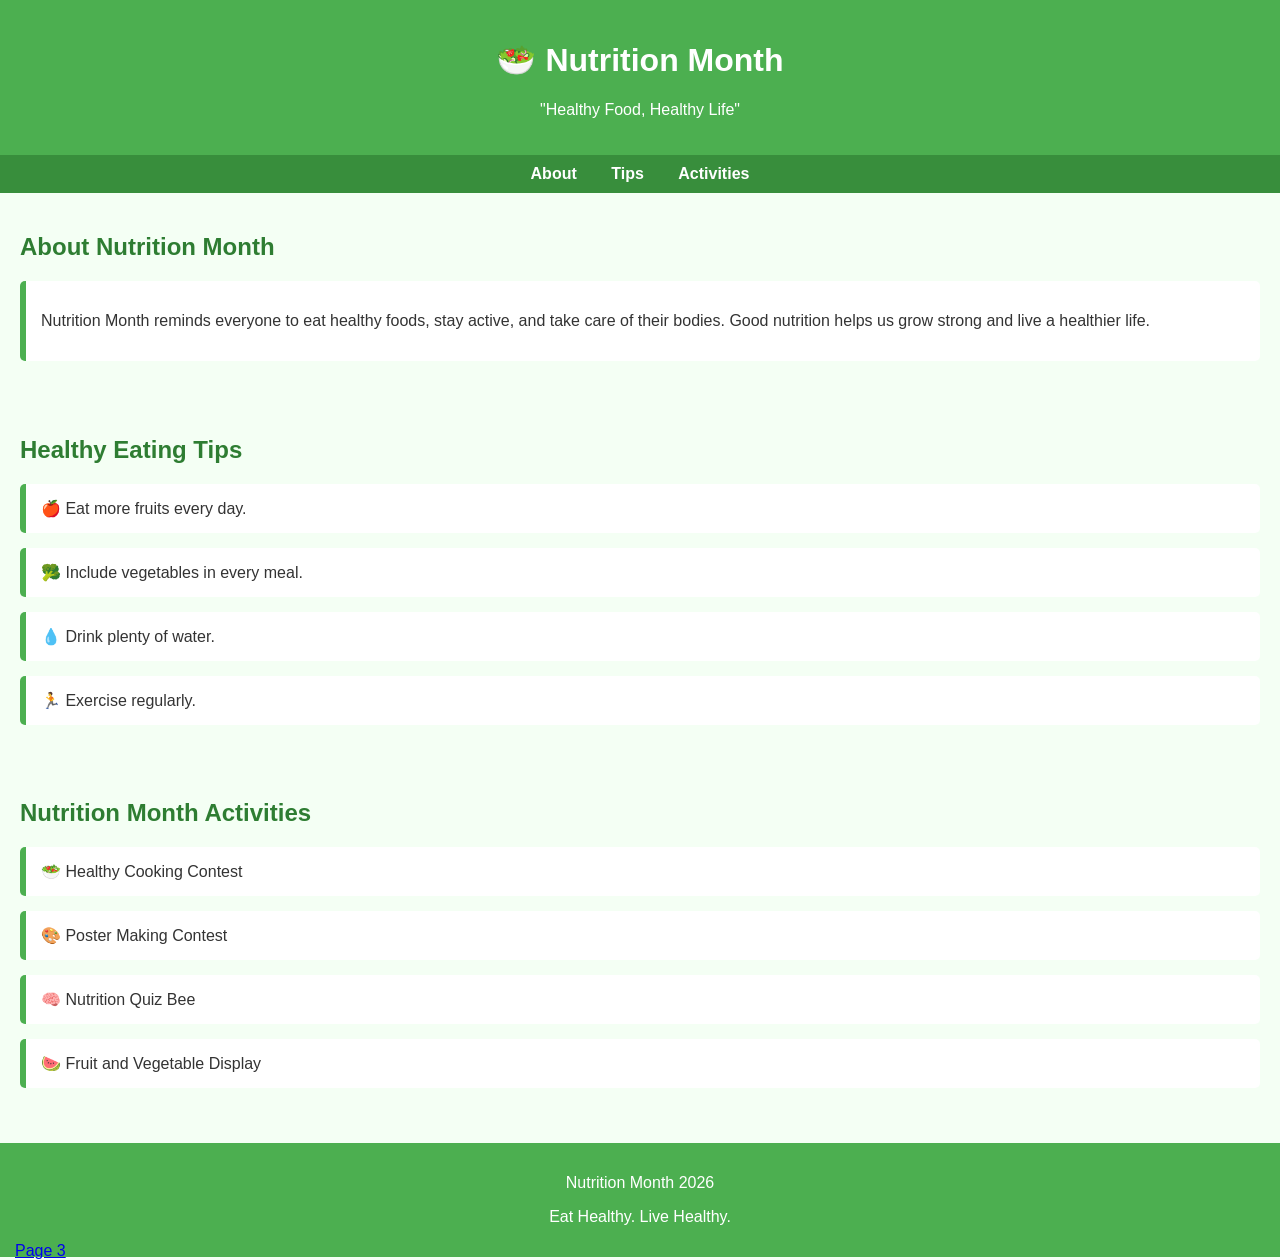
==== page2.html @ a71333a3 "Update page2.html" ====
<!DOCTYPE html>
<html lang="en">
<head>
<meta charset="UTF-8">
<meta name="viewport" content="width=device-width, initial-scale=1.0">
<title>Nutrition Month</title>

<style>
body{
    font-family: Arial, sans-serif;
    margin:0;
    background:#f4fff4;
    color:#333;
}

header{
    background:#4CAF50;
    color:white;
    text-align:center;
    padding:20px;
}

nav{
    background:#388E3C;
    text-align:center;
    padding:10px;
}

nav a{
    color:white;
    text-decoration:none;
    margin:0 15px;
    font-weight:bold;
}

section{
    padding:20px;
}

h2{
    color:#2E7D32;
}

.card{
    background:white;
    padding:15px;
    margin:15px 0;
    border-left:6px solid #4CAF50;
    border-radius:5px;
}

footer{
    background:#4CAF50;
    color:white;
    text-align:center;
    padding:15px;
    margin-top:20px;
}
</style>

</head>
<body>

<header>
    <h1>🥗 Nutrition Month</h1>
    <p>"Healthy Food, Healthy Life"</p>
</header>

<nav>
    <a href="#about">About</a>
    <a href="#tips">Tips</a>
    <a href="#activities">Activities</a>
</nav>

<section id="about">
    <h2>About Nutrition Month</h2>
    <div class="card">
        <p>
            Nutrition Month reminds everyone to eat healthy foods,
            stay active, and take care of their bodies. Good nutrition
            helps us grow strong and live a healthier life.
        </p>
    </div>
</section>

<section id="tips">
    <h2>Healthy Eating Tips</h2>

    <div class="card">🍎 Eat more fruits every day.</div>

    <div class="card">🥦 Include vegetables in every meal.</div>

    <div class="card">💧 Drink plenty of water.</div>

    <div class="card">🏃 Exercise regularly.</div>
</section>

<section id="activities">
    <h2>Nutrition Month Activities</h2>

    <div class="card">🥗 Healthy Cooking Contest</div>

    <div class="card">🎨 Poster Making Contest</div>

    <div class="card">🧠 Nutrition Quiz Bee</div>

    <div class="card">🍉 Fruit and Vegetable Display</div>
</section>

<footer>
    <p>Nutrition Month 2026</p>
    <p>Eat Healthy. Live Healthy.</p>

 <a href="page3.html" target="_blank" style="float: left;">Page 3</a>
    
</footer>


    
</body>
</html>
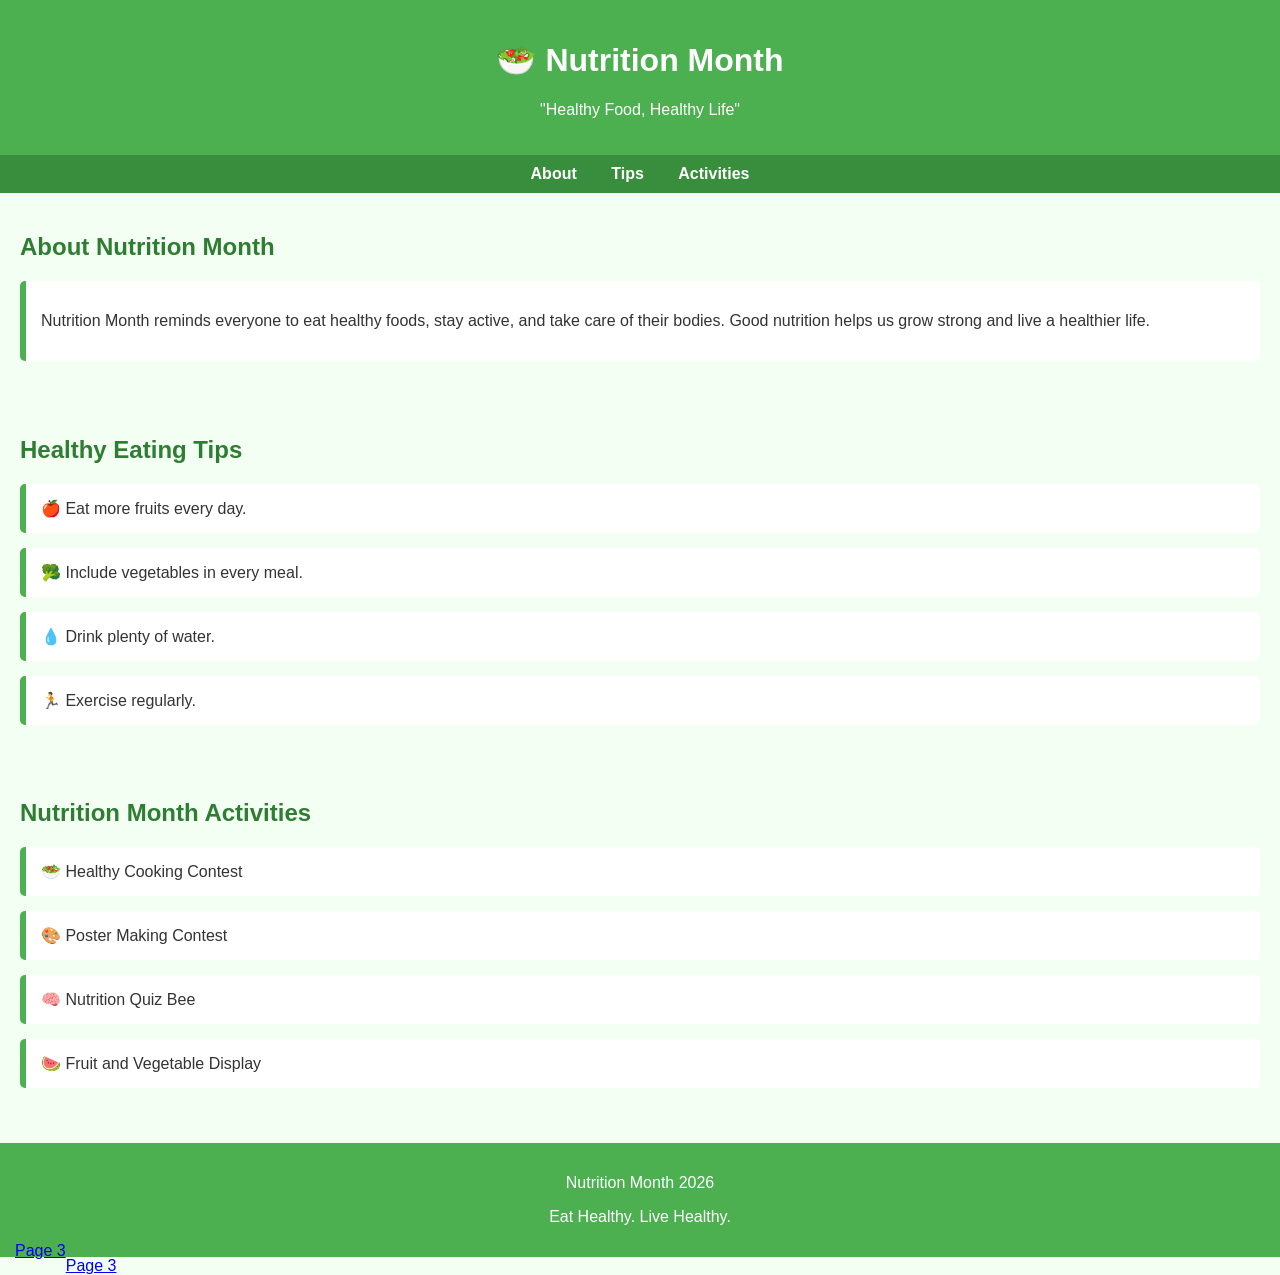
==== commit 5d94dcbb: "Update page2.html" ====
--- a/page2.html
+++ b/page2.html
@@ -115,7 +115,7 @@
     
 </footer>
 
-
+<a href="page3.html" target="_blank" style="float: left;">Page 3</a>
     
 </body>
 </html>
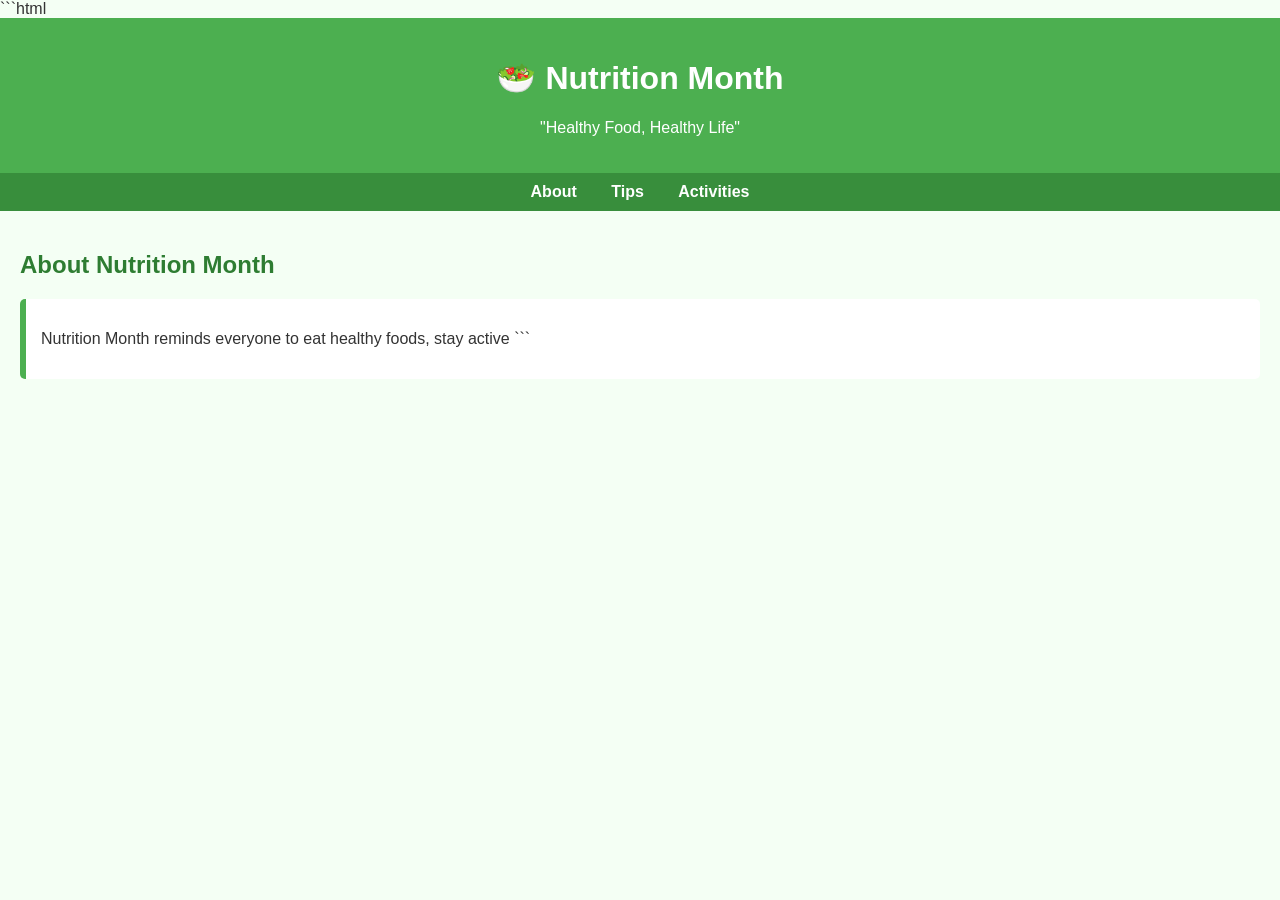
==== commit b09ffd11: "Update page2.html" ====
--- a/page2.html
+++ b/page2.html
@@ -1,3 +1,4 @@
+```html
 <!DOCTYPE html>
 <html lang="en">
 <head>
@@ -56,9 +57,35 @@
     padding:15px;
     margin-top:20px;
 }
+
+/* Navigation Box */
+.navigation{
+    background:#388E3C;
+    text-align:center;
+    margin:20px;
+    padding:15px;
+    border:3px solid #2E7D32;
+    border-radius:8px;
+}
+
+.navigation a{
+    display:inline-block;
+    color:white;
+    text-decoration:none;
+    background:#2E7D32;
+    padding:10px 15px;
+    margin:5px;
+    border-radius:5px;
+    font-weight:bold;
+}
+
+.navigation a:hover{
+    background:#66BB6A;
+}
 </style>
 
 </head>
+
 <body>
 
 <header>
@@ -74,48 +101,9 @@
 
 <section id="about">
     <h2>About Nutrition Month</h2>
+
     <div class="card">
         <p>
             Nutrition Month reminds everyone to eat healthy foods,
-            stay active, and take care of their bodies. Good nutrition
-            helps us grow strong and live a healthier life.
-        </p>
-    </div>
-</section>
-
-<section id="tips">
-    <h2>Healthy Eating Tips</h2>
-
-    <div class="card">🍎 Eat more fruits every day.</div>
-
-    <div class="card">🥦 Include vegetables in every meal.</div>
-
-    <div class="card">💧 Drink plenty of water.</div>
-
-    <div class="card">🏃 Exercise regularly.</div>
-</section>
-
-<section id="activities">
-    <h2>Nutrition Month Activities</h2>
-
-    <div class="card">🥗 Healthy Cooking Contest</div>
-
-    <div class="card">🎨 Poster Making Contest</div>
-
-    <div class="card">🧠 Nutrition Quiz Bee</div>
-
-    <div class="card">🍉 Fruit and Vegetable Display</div>
-</section>
-
-<footer>
-    <p>Nutrition Month 2026</p>
-    <p>Eat Healthy. Live Healthy.</p>
-
- <a href="page3.html" target="_blank" style="float: left;">Page 3</a>
-    
-</footer>
-
-<a href="page3.html" target="_blank" style="float: left;">Page 3</a>
-    
-</body>
-</html>
+            stay active
+```
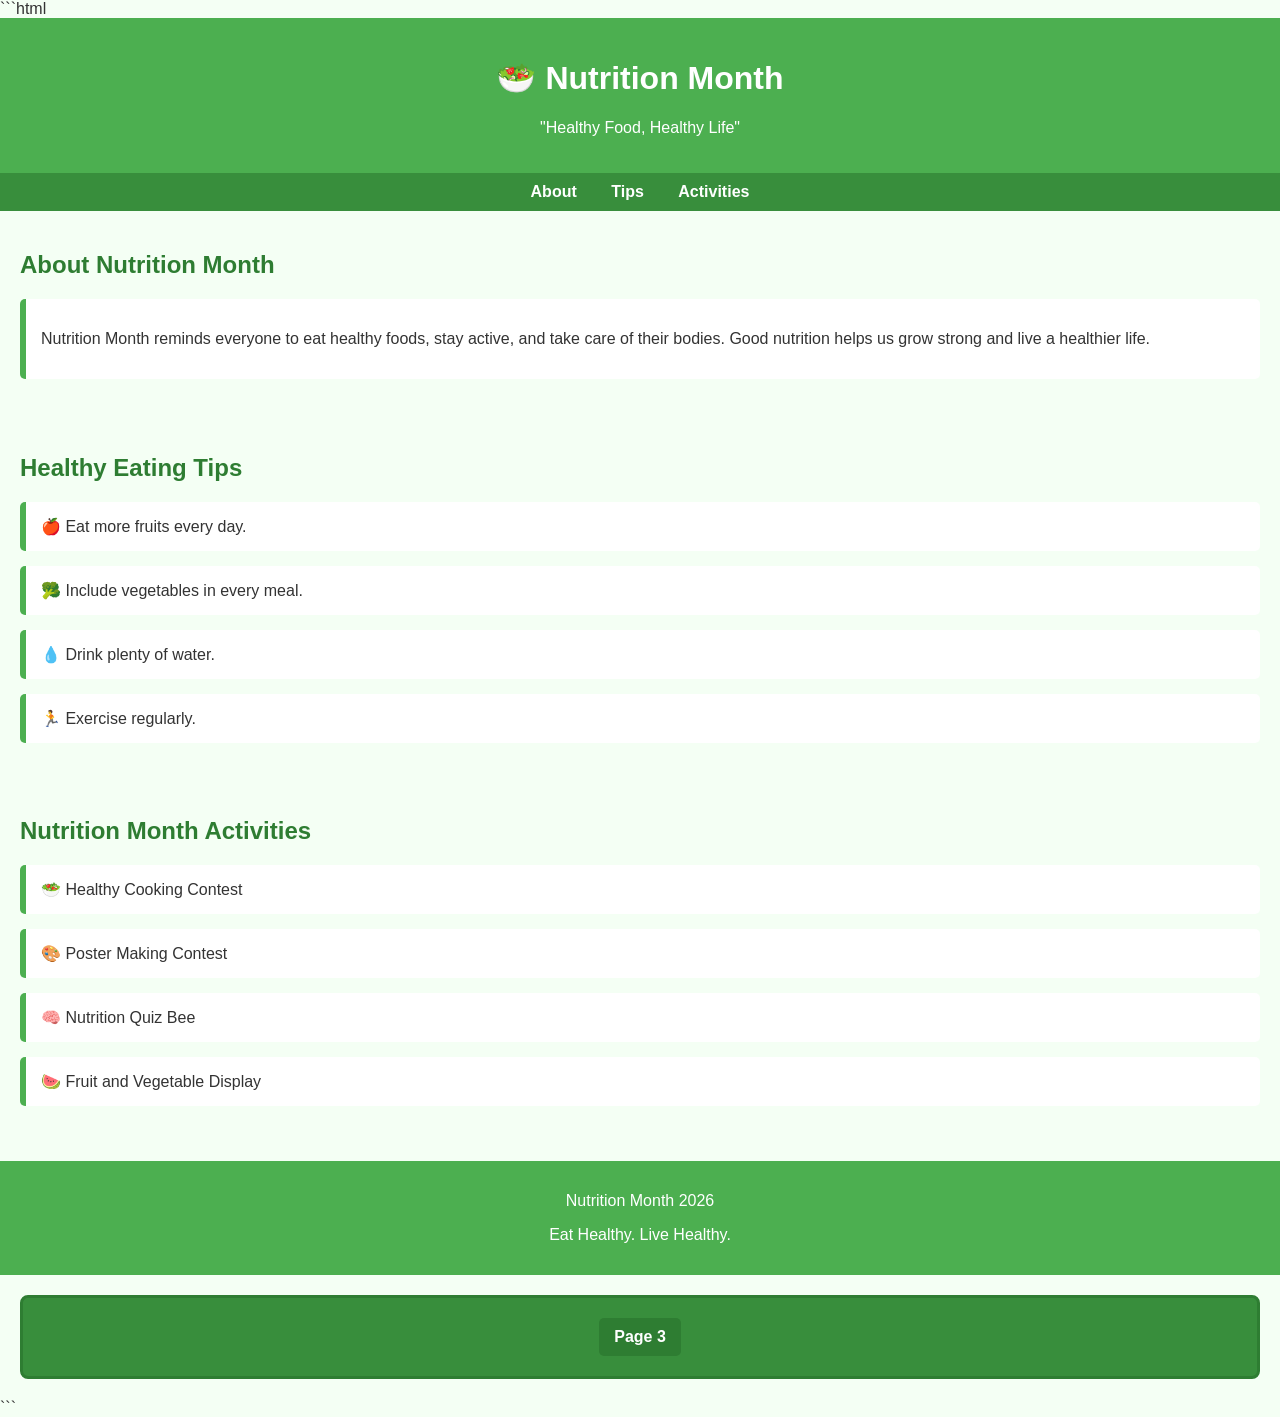
==== commit 70bcfa9f: "Update page2.html" ====
--- a/page2.html
+++ b/page2.html
@@ -105,5 +105,46 @@
     <div class="card">
         <p>
             Nutrition Month reminds everyone to eat healthy foods,
-            stay active
+            stay active, and take care of their bodies. Good nutrition
+            helps us grow strong and live a healthier life.
+        </p>
+    </div>
+</section>
+
+<section id="tips">
+    <h2>Healthy Eating Tips</h2>
+
+    <div class="card">🍎 Eat more fruits every day.</div>
+
+    <div class="card">🥦 Include vegetables in every meal.</div>
+
+    <div class="card">💧 Drink plenty of water.</div>
+
+    <div class="card">🏃 Exercise regularly.</div>
+</section>
+
+<section id="activities">
+    <h2>Nutrition Month Activities</h2>
+
+    <div class="card">🥗 Healthy Cooking Contest</div>
+
+    <div class="card">🎨 Poster Making Contest</div>
+
+    <div class="card">🧠 Nutrition Quiz Bee</div>
+
+    <div class="card">🍉 Fruit and Vegetable Display</div>
+</section>
+
+<footer>
+    <p>Nutrition Month 2026</p>
+    <p>Eat Healthy. Live Healthy.</p>
+</footer>
+
+<!-- Navigation Box -->
+<div class="navigation">
+    <a href="page3.html" target="_blank">Page 3</a>
+</div>
+
+</body>
+</html>
 ```
